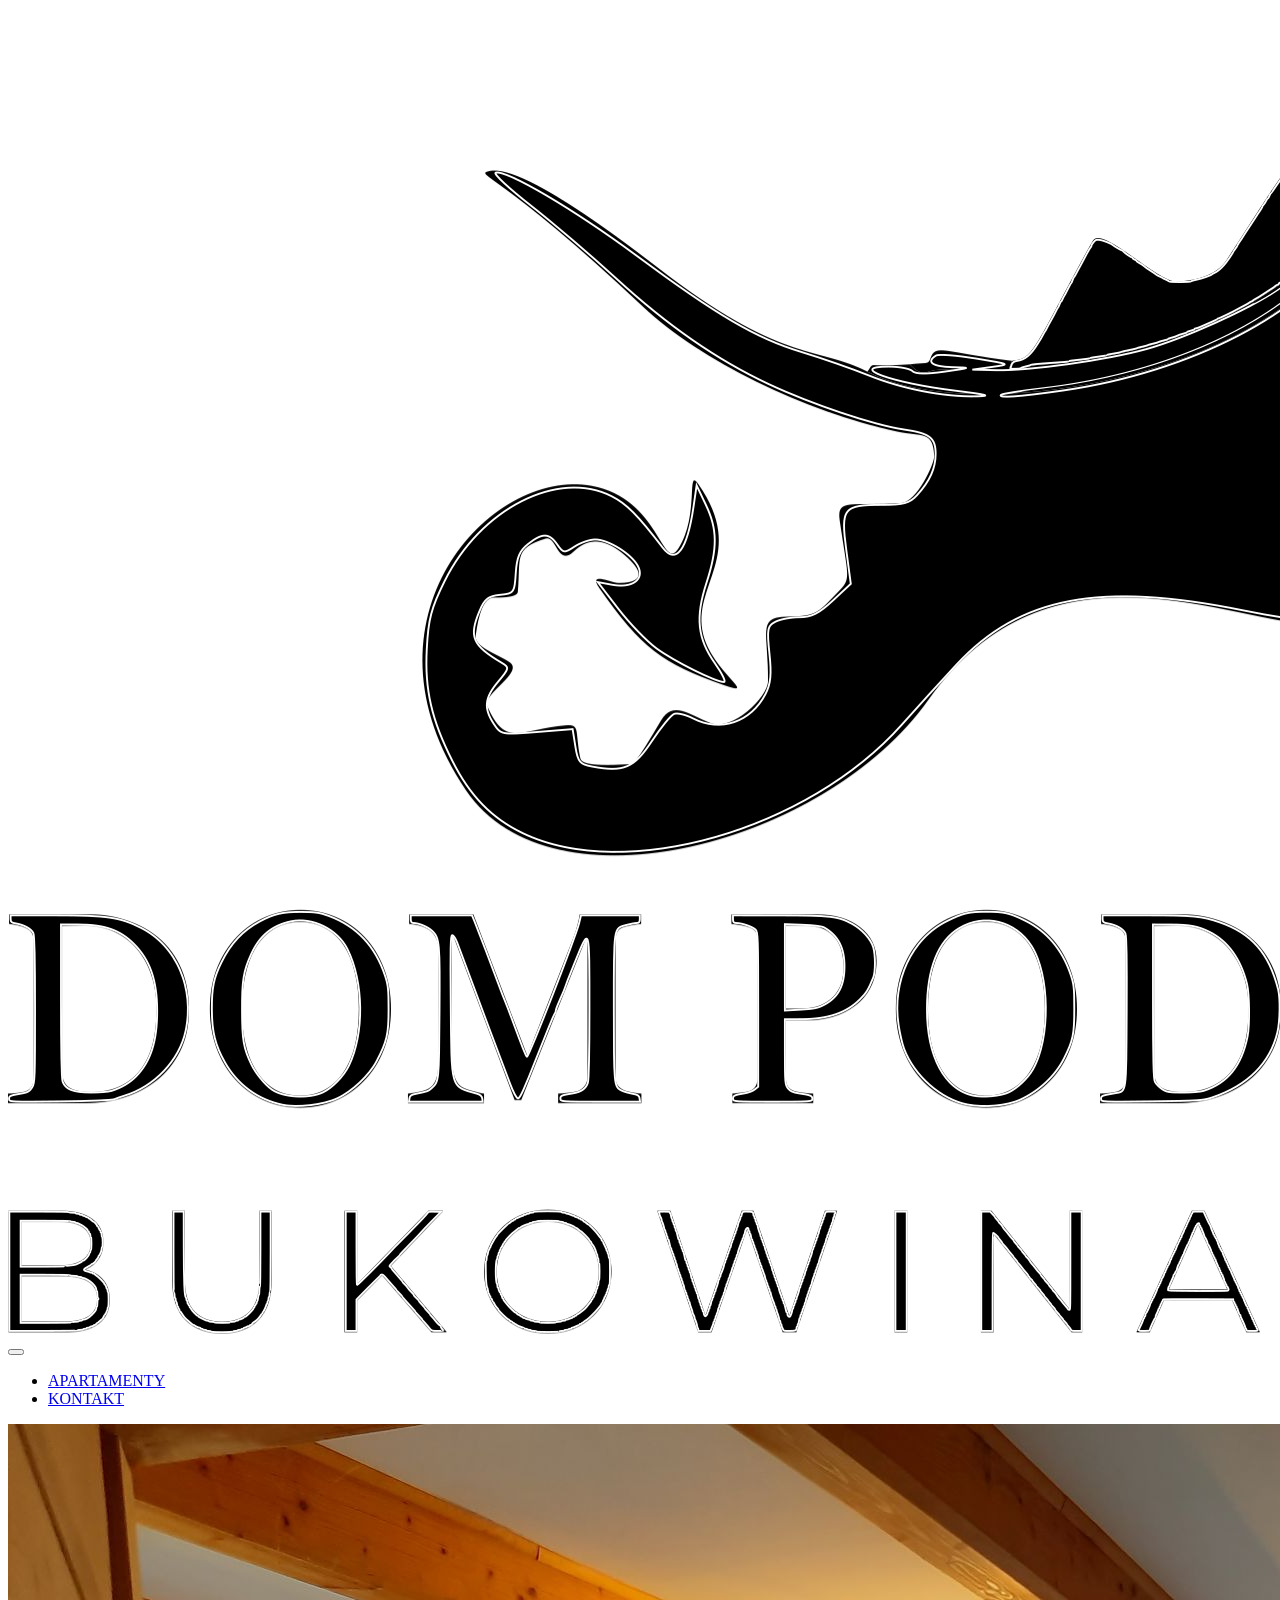
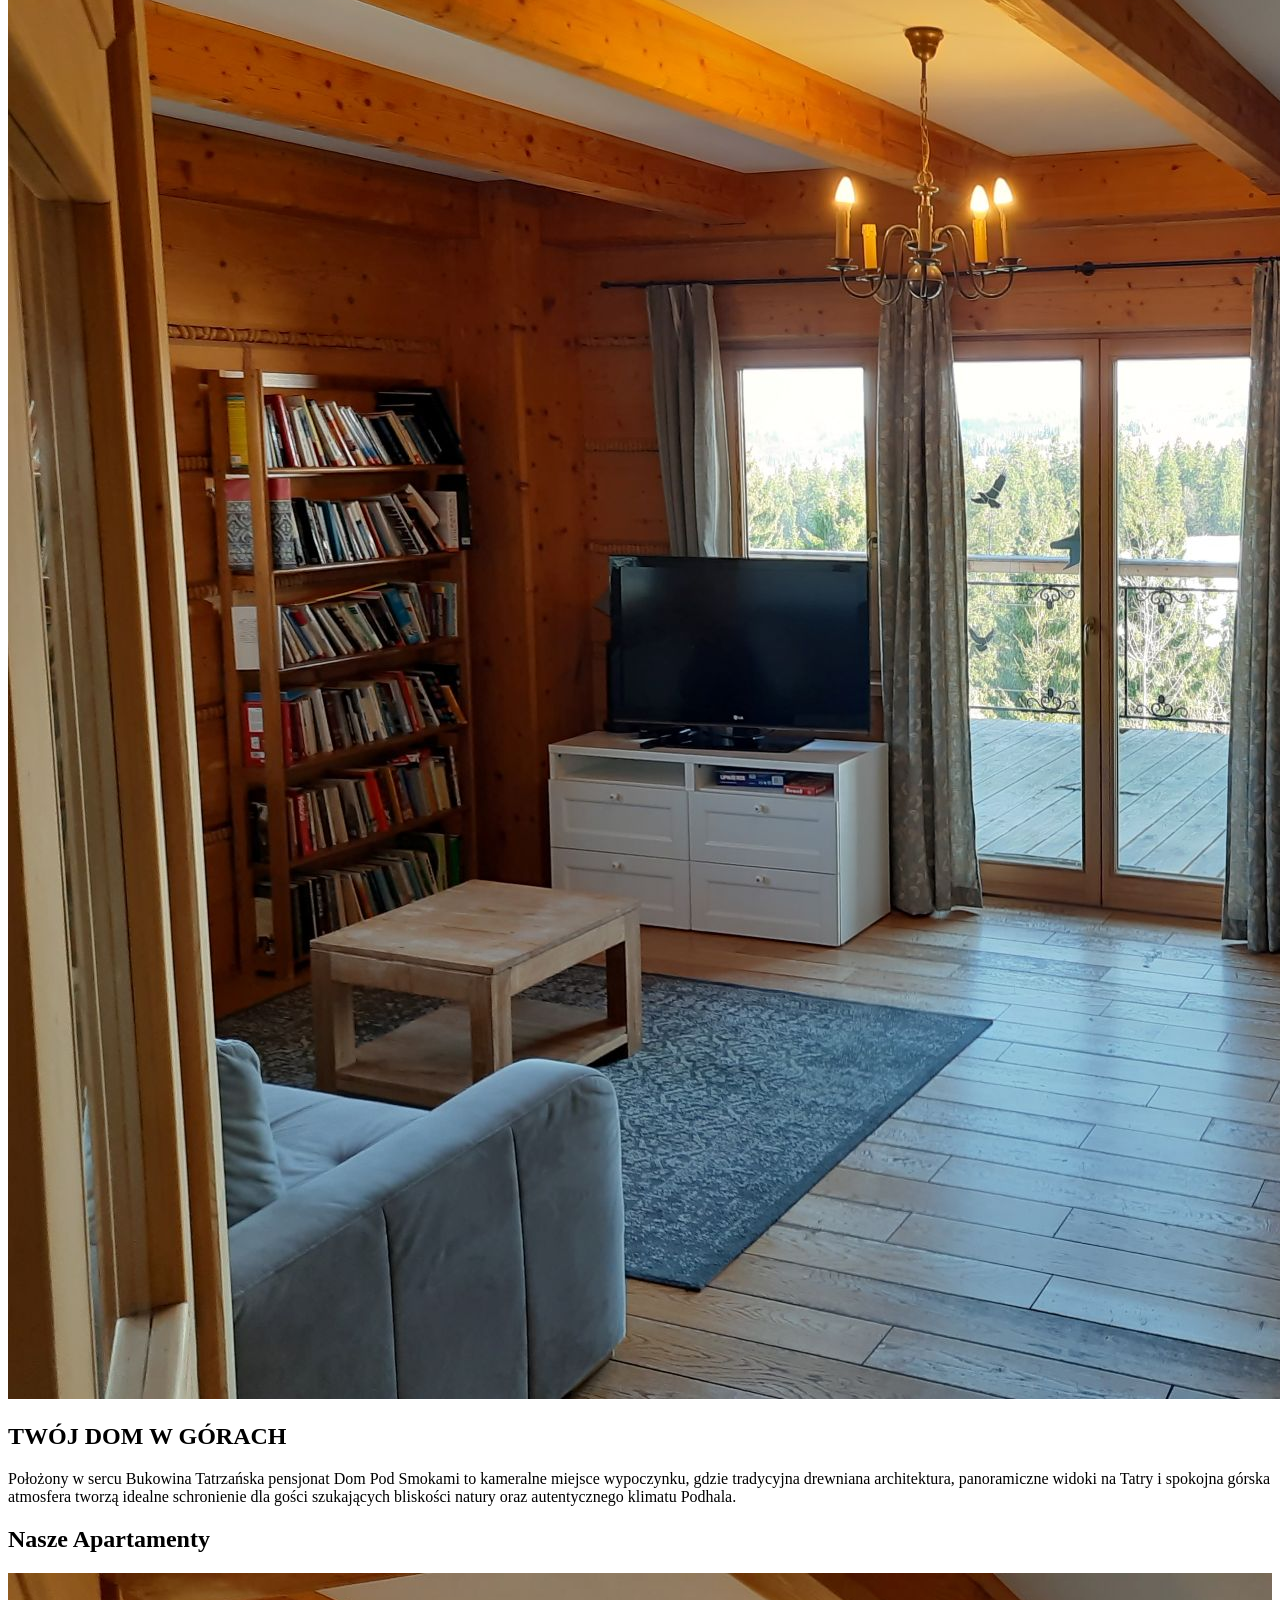
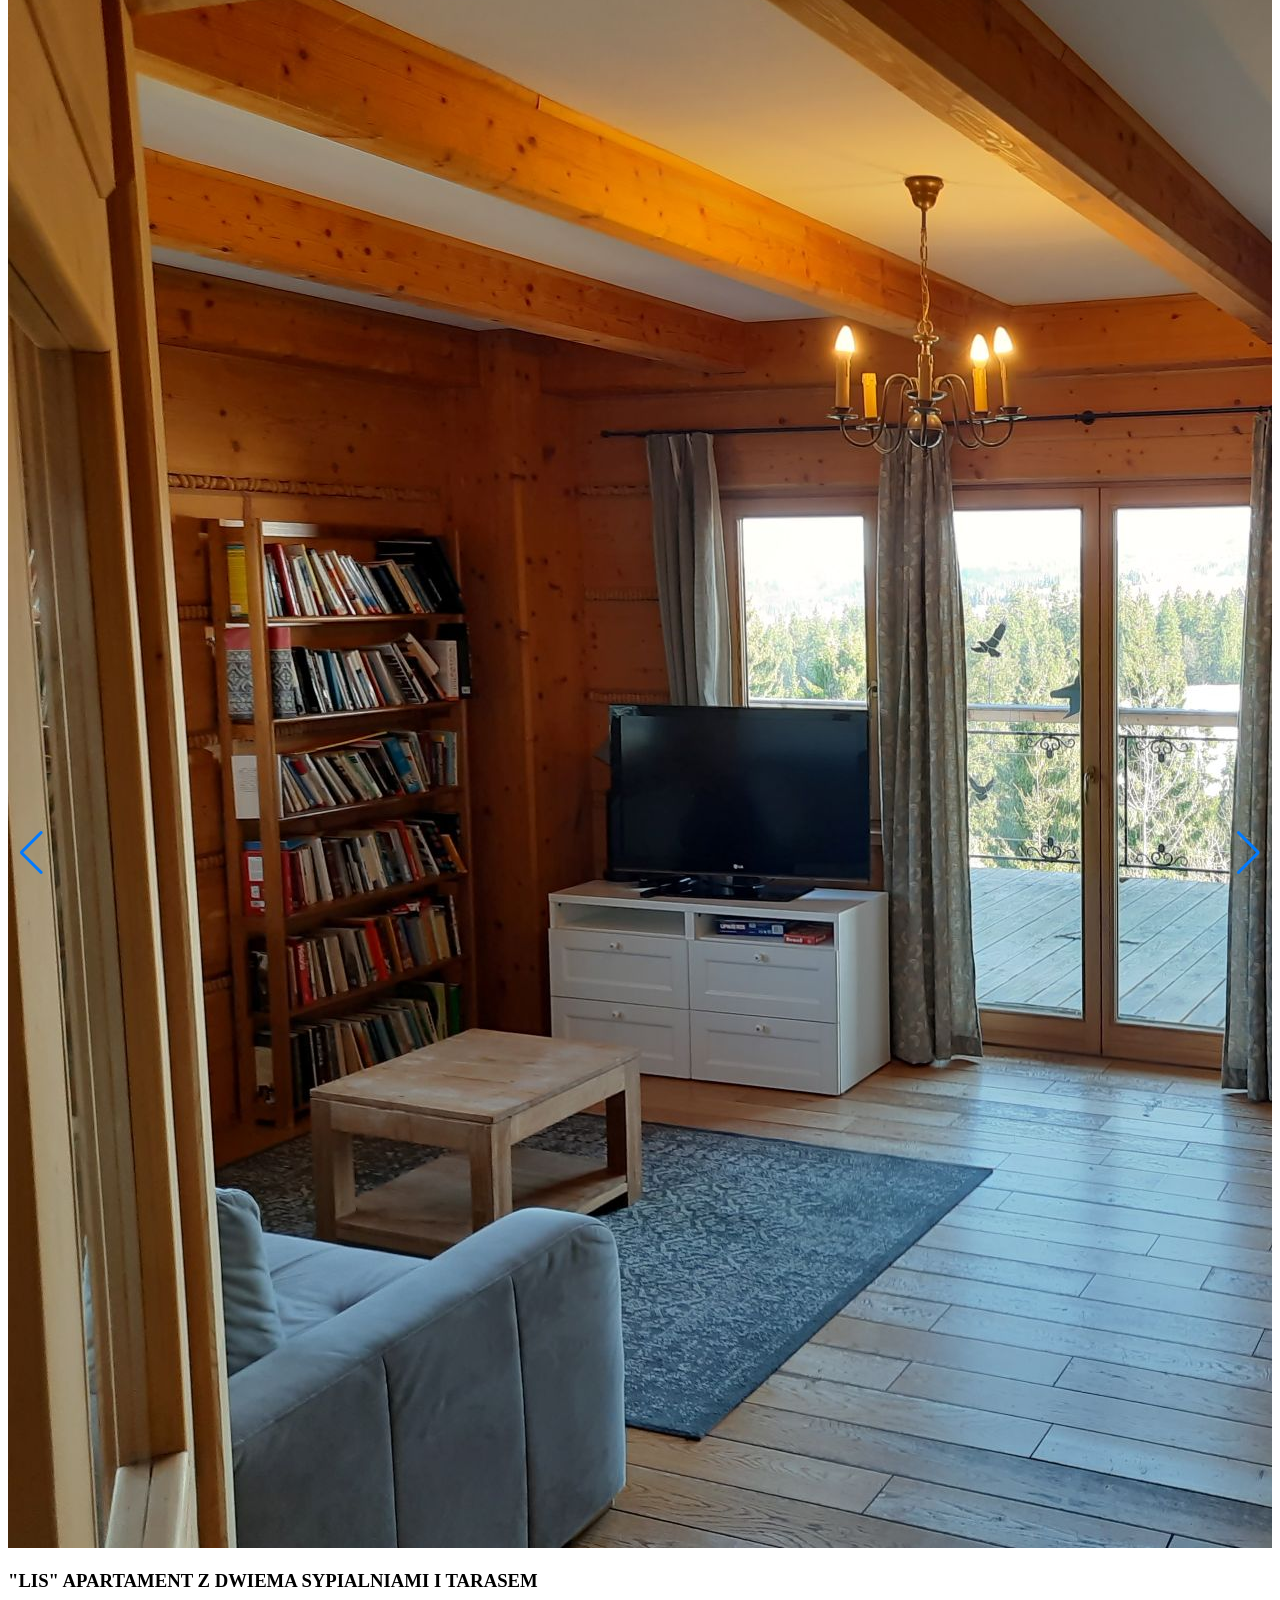
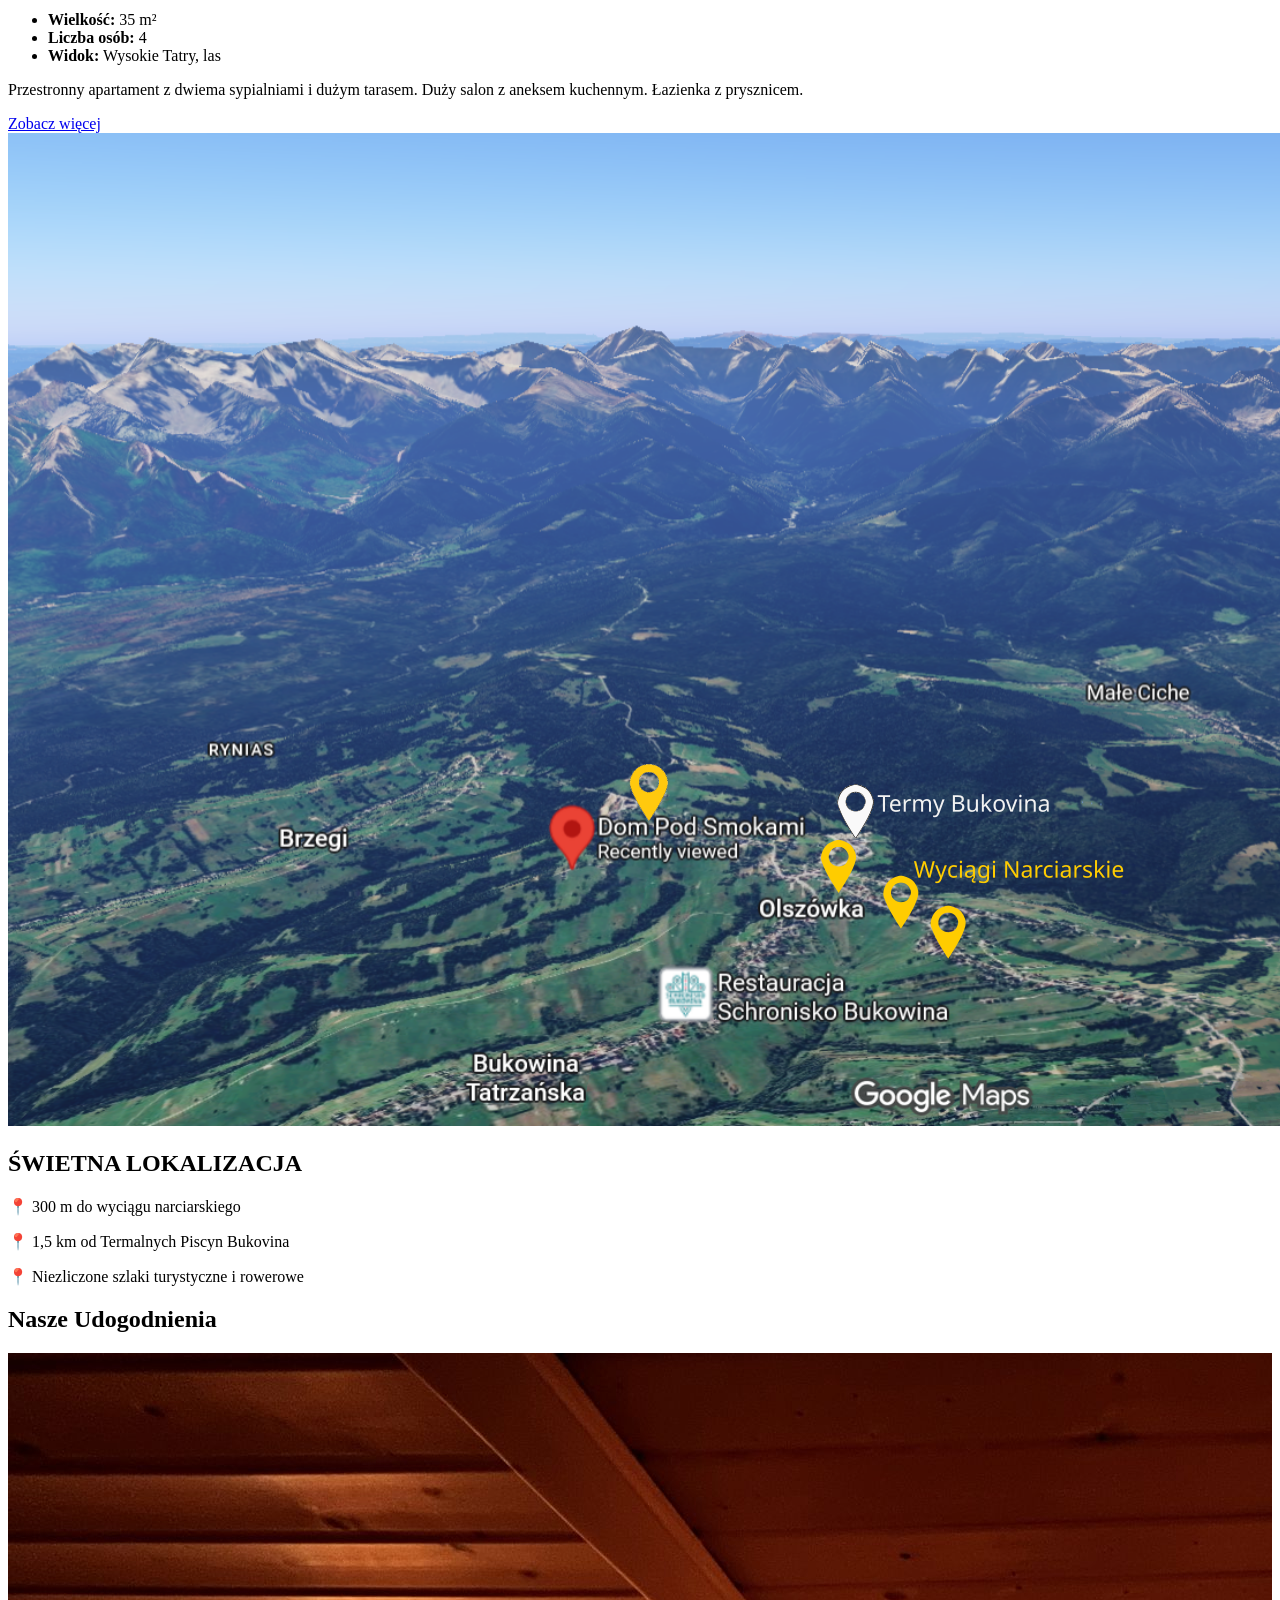
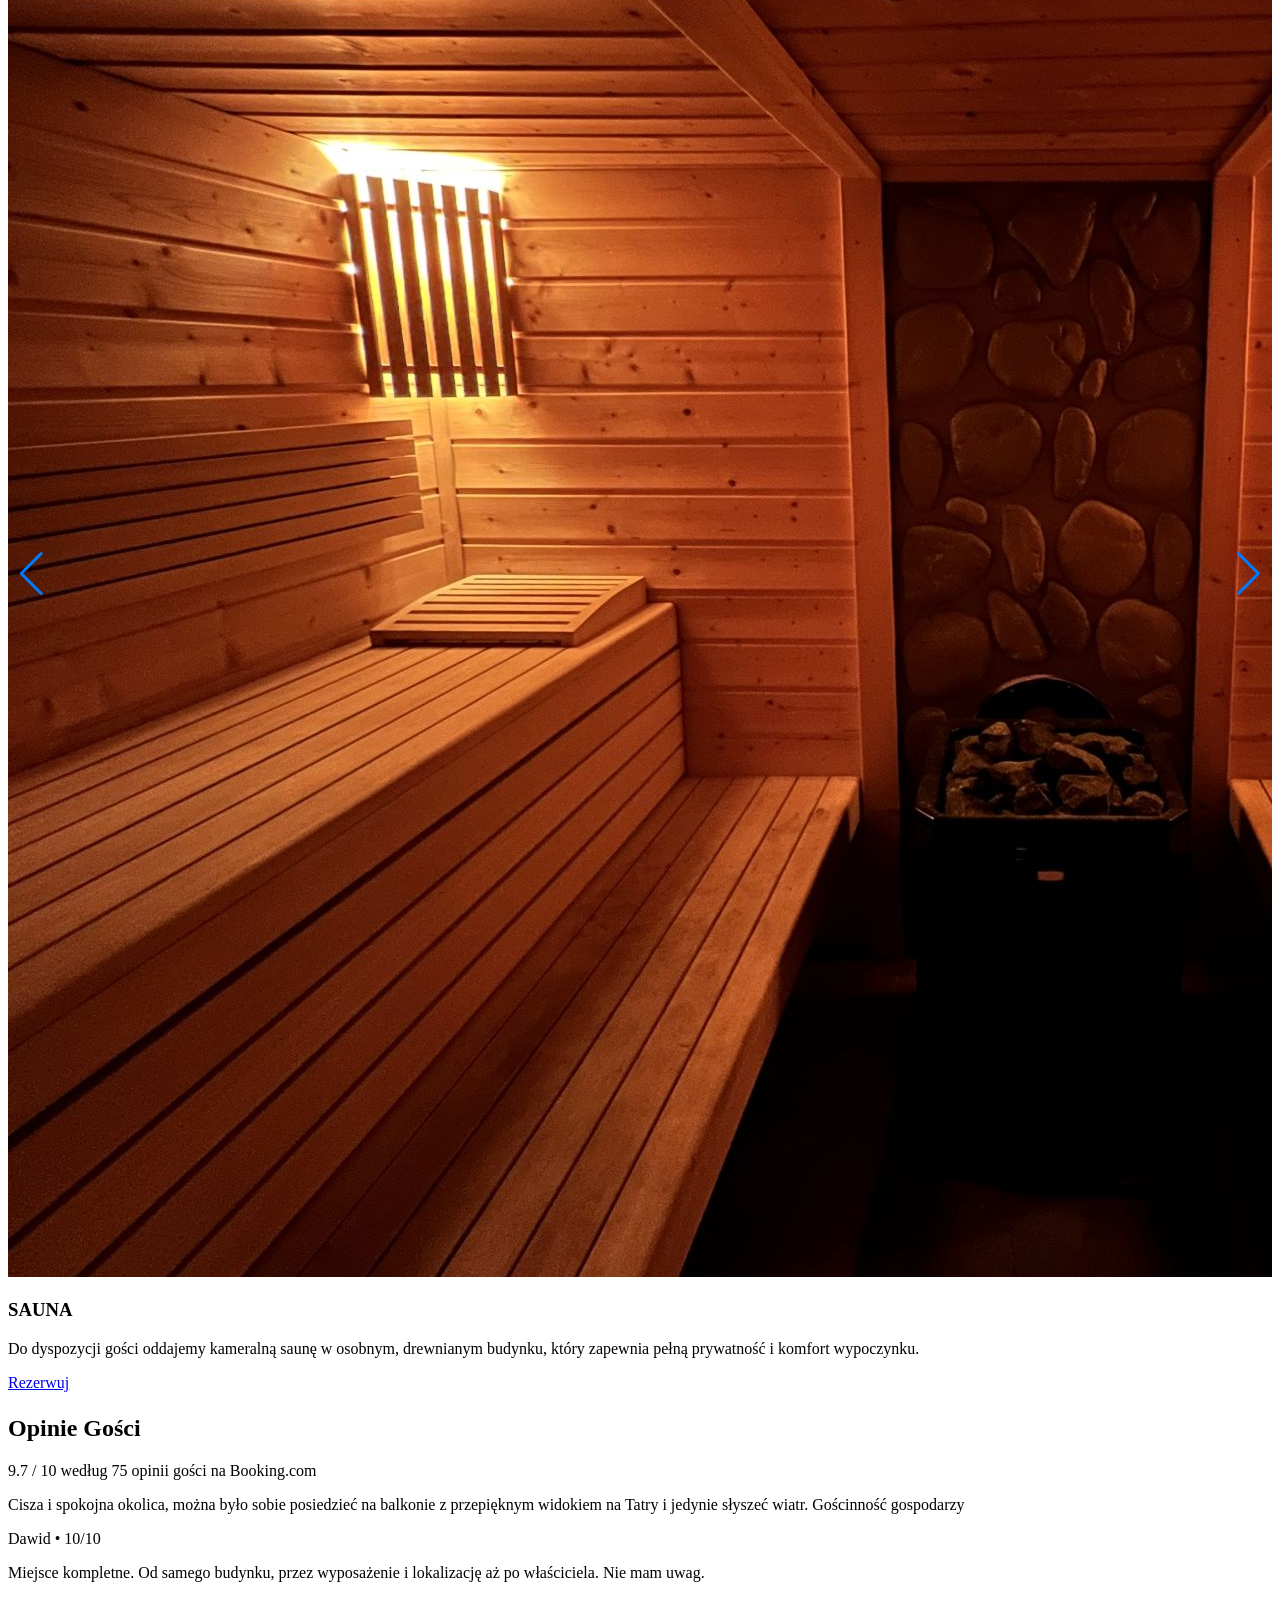
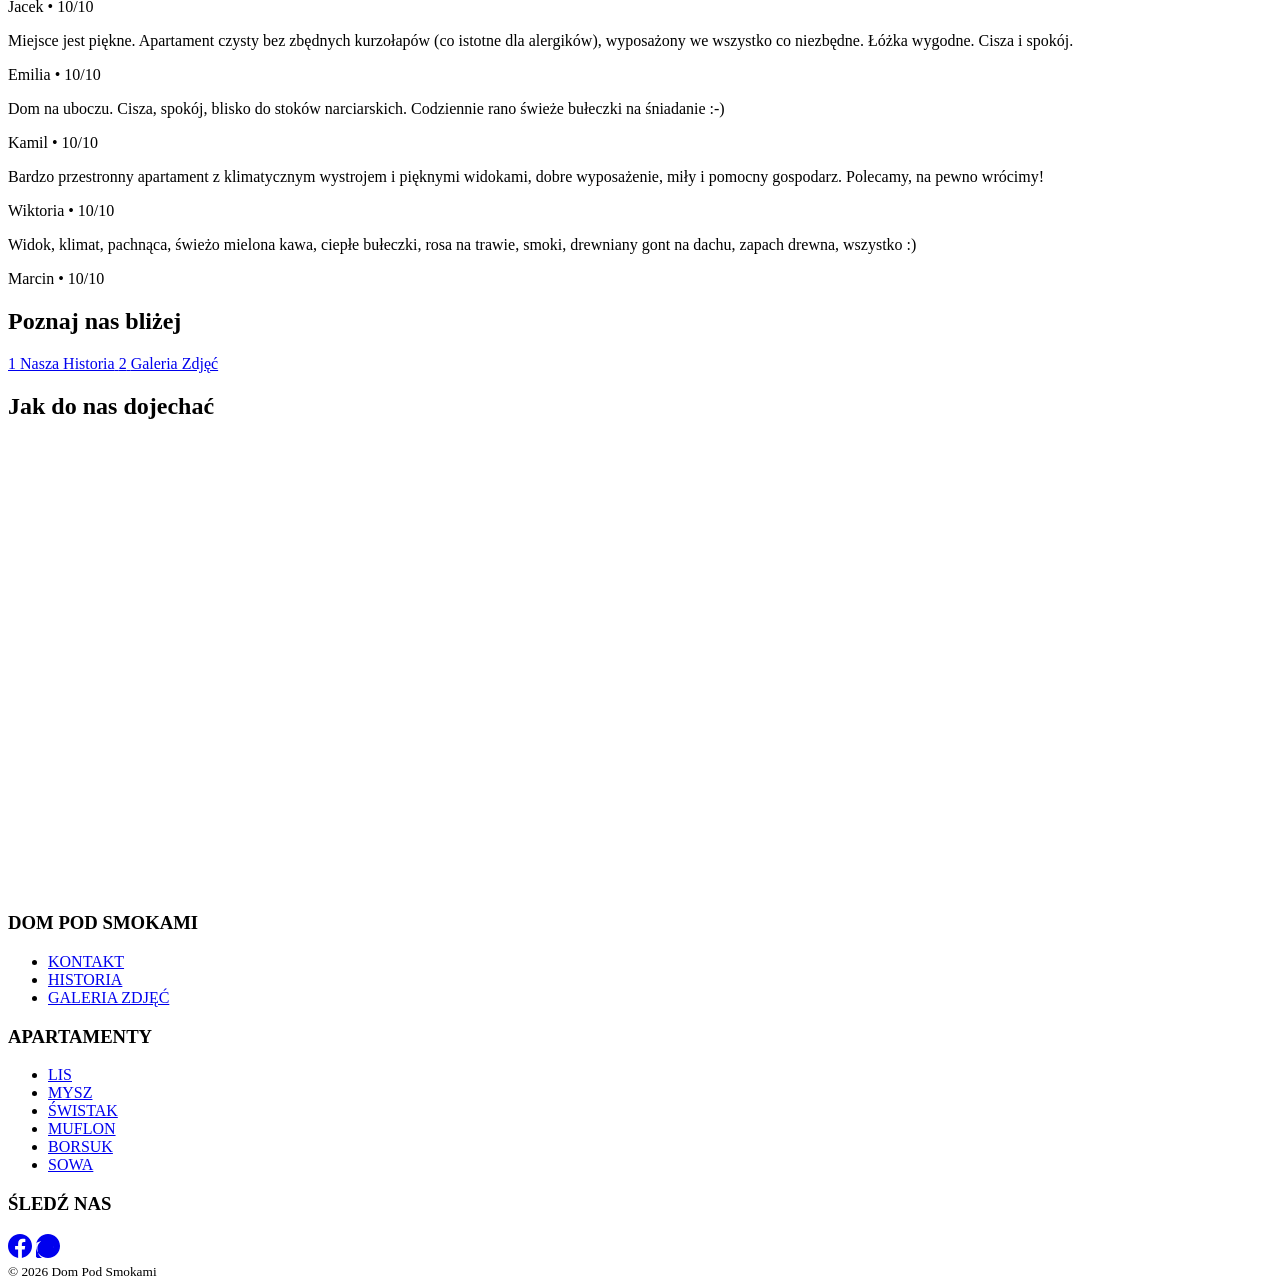
==== index.html @ 667d4cd6 "Add homepage with hero, apartment slider, amenities, reviews, and footer" ====
<!doctype html>
<html lang="pl">
<head>
  <meta charset="utf-8" />
  <meta name="viewport" content="width=device-width,initial-scale=1" />
  <title>Dom Pod Smokami — Pensjonat w Bukowinie Tatrzańskiej</title>
  <meta name="description" content="Dom Pod Smokami — pensjonat w Bukowinie Tatrzańskiej. Apartamenty z widokami na Tatry, sauna, świeże bułeczki. Rezerwacje online." />
  <meta property="og:locale" content="pl_PL">
  <meta property="og:type" content="website">
  <meta property="og:title" content="Dom Pod Smokami — Pensjonat Bukowina Tatrzańska">
  <meta property="og:description" content="Apartamenty z widokami na Tatry, sauna, codzienne świeże bułeczki, miejsce przyjazne zwierzętom.">
  <meta property="og:image" content="assets/img/logo-dom-pod-smokami-social.jpg">
  <meta property="og:url" content="https://podsmokami.pl">
  <meta name="twitter:card" content="summary_large_image">
  <meta name="twitter:title" content="Dom Pod Smokami">
  <meta name="twitter:description" content="Pensjonat w Bukowinie Tatrzańskiej — apartamenty z widokami na Tatry">
  <meta name="twitter:image" content="assets/img/logo-dom-pod-smokami-social.jpg">
  
  <link rel="preconnect" href="https://fonts.googleapis.com">
  <link rel="preconnect" href="https://fonts.gstatic.com" crossorigin>
  <link href="https://fonts.googleapis.com/css2?family=Montserrat:wght@400;600;700&family=Inter:wght@400;500;600&display=swap" rel="stylesheet">
  
  <link rel="stylesheet" href="https://cdn.jsdelivr.net/npm/swiper@11/swiper-bundle.min.css" />
  <link rel="stylesheet" href="assets/css/style.css">
</head>
<body>
  <header class="site-header" id="siteHeader" role="banner">
    <div class="site-header-inner">
      <a class="brand" href="index.html" aria-label="Dom Pod Smokami — Strona główna">
        <img src="assets/img/logo-dom-pod-smokami.png" alt="Dom Pod Smokami" class="logo" loading="eager">
      </a>
      <button class="nav-toggle" id="navToggle" aria-label="Pokaż menu" aria-expanded="false" aria-controls="siteNav">
        <span class="hamburger"></span>
      </button>
      <nav class="site-nav" id="siteNav" role="navigation" aria-label="Główne menu">
        <ul>
          <li><a href="apartamenty.html">APARTAMENTY</a></li>
          <li><a href="kontakt.html">KONTAKT</a></li>
        </ul>
      </nav>
    </div>
  </header>

  <main class="site-main" role="main">
    <section class="hero" aria-label="Strona główna — zaproszenie">
      <img src="assets/img/ap-lis.jpg" alt="Pensjonat Dom Pod Smokami" class="hero-bg" loading="eager">
      <div class="hero-overlay"></div>
      <div class="hero-content">
        <h1>TWÓJ DOM W GÓRACH</h1>
        <p class="hero-lead">Położony w sercu Bukowina Tatrzańska pensjonat Dom Pod Smokami to kameralne miejsce wypoczynku, gdzie tradycyjna drewniana architektura, panoramiczne widoki na Tatry i spokojna górska atmosfera tworzą idealne schronienie dla gości szukających bliskości natury oraz autentycznego klimatu Podhala.</p>
      </div>
    </section>

    <section class="apartments-section" aria-labelledby="apt-title">
      <h2 id="apt-title" class="section-title">Nasze Apartamenty</h2>
      <div class="swiper swiper-apartments" role="region" aria-label="Galeria apartamentów">
        <div class="swiper-wrapper">
          <div class="swiper-slide apartment-slide">
            <img src="assets/img/ap-lis.jpg" alt="Apartament Lis" loading="lazy" class="slide-bg">
            <div class="slide-overlay"></div>
            <div class="slide-content">
              <h3>"LIS" APARTAMENT Z DWIEMA SYPIALNIAMI I TARASEM</h3>
              <ul class="apt-details">
                <li><strong>Wielkość:</strong> 35 m²</li>
                <li><strong>Liczba osób:</strong> 4</li>
                <li><strong>Widok:</strong> Wysokie Tatry, las</li>
              </ul>
              <p>Przestronny apartament z dwiema sypialniami i dużym tarasem. Duży salon z aneksem kuchennym. Łazienka z prysznicem.</p>
              <a href="apartamenty.html#lis" class="btn-slide">Zobacz więcej</a>
            </div>
          </div>
          <div class="swiper-slide apartment-slide">
            <img src="assets/img/ap-mysz.jpg" alt="Apartament Mysz" loading="lazy" class="slide-bg">
            <div class="slide-overlay"></div>
            <div class="slide-content">
              <h3>"MYSZ" APARTAMENT Z DWIEMA SYPIALNIAMI I TARASEM</h3>
              <ul class="apt-details">
                <li><strong>Wielkość:</strong> 35 m²</li>
                <li><strong>Liczba osób:</strong> 4</li>
                <li><strong>Widok:</strong> Wysokie Tatry, las</li>
              </ul>
              <p>Przestronny apartament z dwiema sypialniami i dużym tarasem. Duży salon z aneksem kuchennym. Łazienka z prysznicem.</p>
              <a href="apartamenty.html#mysz" class="btn-slide">Zobacz więcej</a>
            </div>
          </div>
          <div class="swiper-slide apartment-slide">
            <img src="assets/img/ap-muflon.JPG" alt="Apartament Muflon" loading="lazy" class="slide-bg">
            <div class="slide-overlay"></div>
            <div class="slide-content">
              <h3>"MUFLON" APARTAMENT Z DWIEMA SYPIALNIAMI I BALKONEM</h3>
              <ul class="apt-details">
                <li><strong>Wielkość:</strong> 35 m²</li>
                <li><strong>Liczba osób:</strong> 4-5</li>
                <li><strong>Widok:</strong> Wysokie Tatry, las</li>
              </ul>
              <p>Przestronny apartament z dwiema sypialniami i balkonem. Duży salon z aneksem kuchennym. Łazienka z prysznicem.</p>
              <a href="apartamenty.html#muflon" class="btn-slide">Zobacz więcej</a>
            </div>
          </div>
          <div class="swiper-slide apartment-slide">
            <img src="assets/img/ap-swistak.jpg" alt="Apartament Świstak" loading="lazy" class="slide-bg">
            <div class="slide-overlay"></div>
            <div class="slide-content">
              <h3>"ŚWISTAK" APARTAMENT Z DWIEMA SYPIALNIAMI I BALKONEM</h3>
              <ul class="apt-details">
                <li><strong>Wielkość:</strong> 35 m²</li>
                <li><strong>Liczba osób:</strong> 4-5</li>
                <li><strong>Widok:</strong> Wysokie Tatry, las</li>
              </ul>
              <p>Przestronny apartament z dwiema sypialniami i balkonem. Duży salon z aneksem kuchennym. Łazienka z prysznicem.</p>
              <a href="apartamenty.html#swistak" class="btn-slide">Zobacz więcej</a>
            </div>
          </div>
          <div class="swiper-slide apartment-slide">
            <img src="assets/img/ap-sowa.jpg" alt="Apartament Sowa" loading="lazy" class="slide-bg">
            <div class="slide-overlay"></div>
            <div class="slide-content">
              <h3>"SOWA" APARTAMENT Z KOMINKIEM I DWIEMA SYPIALNIAMI</h3>
              <ul class="apt-details">
                <li><strong>Wielkość:</strong> 35 m²</li>
                <li><strong>Liczba osób:</strong> 4-5</li>
                <li><strong>Widok:</strong> Wysokie Tatry, las</li>
              </ul>
              <p>Przestronny apartament z dwiema sypialniami i kominkiem. Duża kuchnia z jadalnią i oddzielny salon. Łazienka z prysznicem.</p>
              <a href="apartamenty.html#sowa" class="btn-slide">Zobacz więcej</a>
            </div>
          </div>
          <div class="swiper-slide apartment-slide">
            <img src="assets/img/ap-borsuk.jpg" alt="Pokój Borsuk" loading="lazy" class="slide-bg">
            <div class="slide-overlay"></div>
            <div class="slide-content">
              <h3>"BORSUK" POKÓJ DWUOSOBOWY</h3>
              <ul class="apt-details">
                <li><strong>Wielkość:</strong> 24 m²</li>
                <li><strong>Liczba osób:</strong> 2</li>
                <li><strong>Widok:</strong> Ogród, brama wjazdowa</li>
              </ul>
              <p>Pokój dwuosobowy z dwoma łóżkami, lodówką i czajnikiem. Łazienka z prysznicem i suszarką do włosów.</p>
              <a href="apartamenty.html#borsuk" class="btn-slide">Zobacz więcej</a>
            </div>
          </div>
        </div>
        <div class="swiper-button-prev" aria-label="Poprzedni apartament"></div>
        <div class="swiper-button-next" aria-label="Następny apartament"></div>
        <div class="swiper-pagination"></div>
      </div>
    </section>

    <section class="location-section" aria-labelledby="location-title">
      <img src="assets/img/location-bg.png" alt="" class="location-bg" loading="lazy" aria-hidden="true">
      <div class="location-overlay"></div>
      <div class="location-content">
        <h2 id="location-title" class="location-title" data-parallax>ŚWIETNA LOKALIZACJA</h2>
        <div class="location-info">
          <p>📍 300 m do wyciągu narciarskiego</p>
          <p>📍 1,5 km od Termalnych Piscyn Bukovina</p>
          <p>📍 Niezliczone szlaki turystyczne i rowerowe</p>
        </div>
      </div>
    </section>

    <section class="amenities-section" aria-labelledby="amenities-title">
      <h2 id="amenities-title" class="section-title">Nasze Udogodnienia</h2>
      <div class="swiper swiper-amenities" role="region" aria-label="Galeria udogodnień">
        <div class="swiper-wrapper">
          <div class="swiper-slide amenity-slide">
            <img src="assets/img/amenity-sauna.JPG" alt="Sauna" loading="lazy" class="amenity-img">
            <div class="amenity-content">
              <h3>SAUNA</h3>
              <p>Do dyspozycji gości oddajemy kameralną saunę w osobnym, drewnianym budynku, który zapewnia pełną prywatność i komfort wypoczynku.</p>
              <a href="kontakt.html" class="btn-slide">Rezerwuj</a>
            </div>
          </div>
          <div class="swiper-slide amenity-slide">
            <img src="assets/img/amenity-bread.JPG" alt="Świeże bułeczki" loading="lazy" class="amenity-img">
            <div class="amenity-content">
              <h3>CODZIENNE ŚWIEŻE BUŁECZKI</h3>
              <p>Każdego poranka goście mogą cieszyć się świeżymi, chrupiącymi bułeczkami dostarczanymi prosto pod drzwi apartamentu.</p>
              <a href="kontakt.html" class="btn-slide">Zarezerwuj</a>
            </div>
          </div>
          <div class="swiper-slide amenity-slide">
            <img src="assets/img/amenity-pets.jpg" alt="Przyjazne zwierzętom" loading="lazy" class="amenity-img">
            <div class="amenity-content">
              <h3>MIEJSCE PRZYJAZNE ZWIERZĘTOM</h3>
              <p>W naszym Pensjonacie wasi czworonożni członkowie rodziny są mile widziani. Bez dodatkowych opłat.</p>
              <a href="kontakt.html" class="btn-slide">Zapytaj nas</a>
            </div>
          </div>
        </div>
        <div class="swiper-button-prev" aria-label="Poprzednie udogodnienie"></div>
        <div class="swiper-button-next" aria-label="Następne udogodnienie"></div>
        <div class="swiper-pagination"></div>
      </div>
    </section>

    <section class="reviews-section" aria-labelledby="reviews-title">
      <div class="reviews-bg" aria-hidden="true"></div>
      <div class="container">
        <h2 id="reviews-title" class="section-title">Opinie Gości</h2>
        <p class="reviews-header">9.7 / 10 według 75 opinii gości na Booking.com</p>
        <div class="reviews-grid">
          <article class="review-card">
            <p class="review-text">Cisza i spokojna okolica, można było sobie posiedzieć na balkonie z przepięknym widokiem na Tatry i jedynie słyszeć wiatr. Gościnność gospodarzy</p>
            <p class="review-author">Dawid • <span class="review-rating">10/10</span></p>
          </article>
          <article class="review-card">
            <p class="review-text">Miejsce kompletne. Od samego budynku, przez wyposażenie i lokalizację aż po właściciela. Nie mam uwag.</p>
            <p class="review-author">Jacek • <span class="review-rating">10/10</span></p>
          </article>
          <article class="review-card">
            <p class="review-text">Miejsce jest piękne. Apartament czysty bez zbędnych kurzołapów (co istotne dla alergików), wyposażony we wszystko co niezbędne. Łóżka wygodne. Cisza i spokój.</p>
            <p class="review-author">Emilia • <span class="review-rating">10/10</span></p>
          </article>
          <article class="review-card">
            <p class="review-text">Dom na uboczu. Cisza, spokój, blisko do stoków narciarskich. Codziennie rano świeże bułeczki na śniadanie :-)

</p>
            <p class="review-author">Kamil • <span class="review-rating">10/10</span></p>
          </article>
          <article class="review-card">
            <p class="review-text">Bardzo przestronny apartament z klimatycznym wystrojem i pięknymi widokami, dobre wyposażenie, miły i pomocny gospodarz. Polecamy, na pewno wrócimy!</p>
            <p class="review-author">Wiktoria • <span class="review-rating">10/10</span></p>
          </article>
          <article class="review-card">
            <p class="review-text">Widok, klimat, pachnąca, świeżo mielona kawa, ciepłe bułeczki, rosa na trawie, smoki, drewniany gont na dachu, zapach drewna, wszystko :)</p>
            <p class="review-author">Marcin • <span class="review-rating">10/10</span></p>
          </article>
        </div>
      </div>
    </section>

    <section class="info-links-section" aria-labelledby="info-title">
      <div class="container">
        <h2 id="info-title" class="section-title">Poznaj nas bliżej</h2>
        <div class="info-links">
          <a href="historia.html" class="info-link">
            <span class="info-link-num">1</span>
            <span class="info-link-text">Nasza Historia</span>
          </a>
          <a href="galeria.html" class="info-link">
            <span class="info-link-num">2</span>
            <span class="info-link-text">Galeria Zdjęć</span>
          </a>
        </div>
      </div>
    </section>

    <section class="map-section" aria-labelledby="map-title">
      <div class="container">
        <h2 id="map-title" class="section-title">Jak do nas dojechać</h2>
        <div class="map-container">
          <iframe src="https://www.google.com/maps/embed?pb=!1m18!1m12!1m3!1d121285.00989511958!2d20.091792119337196!3d49.31371731456607!2m3!1f0!2f0!3f0!3m2!1i1024!2i768!4f13.1!3m3!1m2!1s0x4715f6a3fe0f71a9%3A0xfe8ba9cd3e030a34!2sDom%20Pod%20Smokami!5e1!3m2!1sen!2spl!4v1773595979558!5m2!1sen!2spl" width="100%" height="450" style="border:0;" allowfullscreen="" loading="lazy" referrerpolicy="no-referrer-when-downgrade" title="Lokalizacja Dom Pod Smokami na mapie Google"></iframe>
        </div>
      </div>
    </section>
  </main>

  <footer class="site-footer" role="contentinfo">
    <div class="footer-container">
      <div class="footer-section">
        <h3>DOM POD SMOKAMI</h3>
        <ul>
          <li><a href="kontakt.html">KONTAKT</a></li>
          <li><a href="historia.html">HISTORIA</a></li>
          <li><a href="galeria.html">GALERIA ZDJĘĆ</a></li>
        </ul>
      </div>
      <div class="footer-section">
        <h3>APARTAMENTY</h3>
        <ul>
          <li><a href="apartamenty.html#lis">LIS</a></li>
          <li><a href="apartamenty.html#mysz">MYSZ</a></li>
          <li><a href="apartamenty.html#swistak">ŚWISTAK</a></li>
          <li><a href="apartamenty.html#muflon">MUFLON</a></li>
          <li><a href="apartamenty.html#borsuk">BORSUK</a></li>
          <li><a href="apartamenty.html#sowa">SOWA</a></li>
        </ul>
      </div>
      <div class="footer-section footer-social">
        <h3>ŚLEDŹ NAS</h3>
        <div class="social-links">
          <a href="https://www.facebook.com/dompodsmokami" target="_blank" rel="noopener noreferrer" aria-label="Facebook"><svg width="24" height="24" viewBox="0 0 24 24" fill="currentColor"><path d="M24 12.073c0-6.627-5.373-12-12-12s-12 5.373-12 12c0 5.99 4.388 10.954 10.125 11.854v-8.385H7.078v-3.47h3.047V9.43c0-3.007 1.792-4.669 4.533-4.669 1.312 0 2.686.235 2.686.235v2.953H15.83c-1.491 0-1.956.925-1.956 1.874v2.25h3.328l-.532 3.47h-2.796v8.385C19.612 23.027 24 18.062 24 12.073z"/></svg></a>
          <a href="https://www.instagram.com/dompodsmokami" target="_blank" rel="noopener noreferrer" aria-label="Instagram"><svg width="24" height="24" viewBox="0 0 24 24" fill="currentColor"><path d="M12 0C5.373 0 0 5.373 0 12s5.373 12 12 12 12-5.373 12-12S18.627 0 12 0zm5.521 12.688c0 .79-.029 1.583-.087 2.37-.4 5.827-4.832 10.33-10.532 10.33-1.486 0-2.891-.275-4.186-.772-.929-.36-1.788-.882-2.555-1.552-.767-.67-1.427-1.464-1.953-2.355-.526-.891-.897-1.868-1.086-2.897-.189-1.03-.188-2.135.004-3.224.192-1.089.574-2.121 1.118-3.046.544-.925 1.245-1.736 2.072-2.395.827-.659 1.766-1.158 2.769-1.466 1.003-.308 2.081-.43 3.166-.362 1.085.068 2.146.328 3.129.766 1.414.63 2.57 1.591 3.35 2.778.78 1.187 1.149 2.573 1.149 4.031zm-2.464-4.167c-.518-.615-1.17-1.122-1.918-1.485-1.495-.707-3.326-.942-5.094-.664-1.768.278-3.348 1.092-4.524 2.295-1.176 1.203-1.886 2.762-2.065 4.426-.178 1.664-.04 3.42.404 5.046.444 1.627 1.208 3.11 2.246 4.3.516.613 1.168 1.12 1.918 1.484 1.495.708 3.326.942 5.094.663 1.768-.279 3.348-1.093 4.524-2.296 1.176-1.203 1.886-2.761 2.065-4.425.178-1.664.04-3.42-.404-5.046-.444-1.627-1.208-3.11-2.246-4.3z"/></svg></a>
        </div>
      </div>
    </div>
    <div class="footer-bottom">
      <small>© 2026 Dom Pod Smokami</small>
    </div>
  </footer>

  <script src="https://cdn.jsdelivr.net/npm/swiper@11/swiper-bundle.min.js" defer></script>
  <script src="assets/js/main.js" defer></script>
</body>
</html>
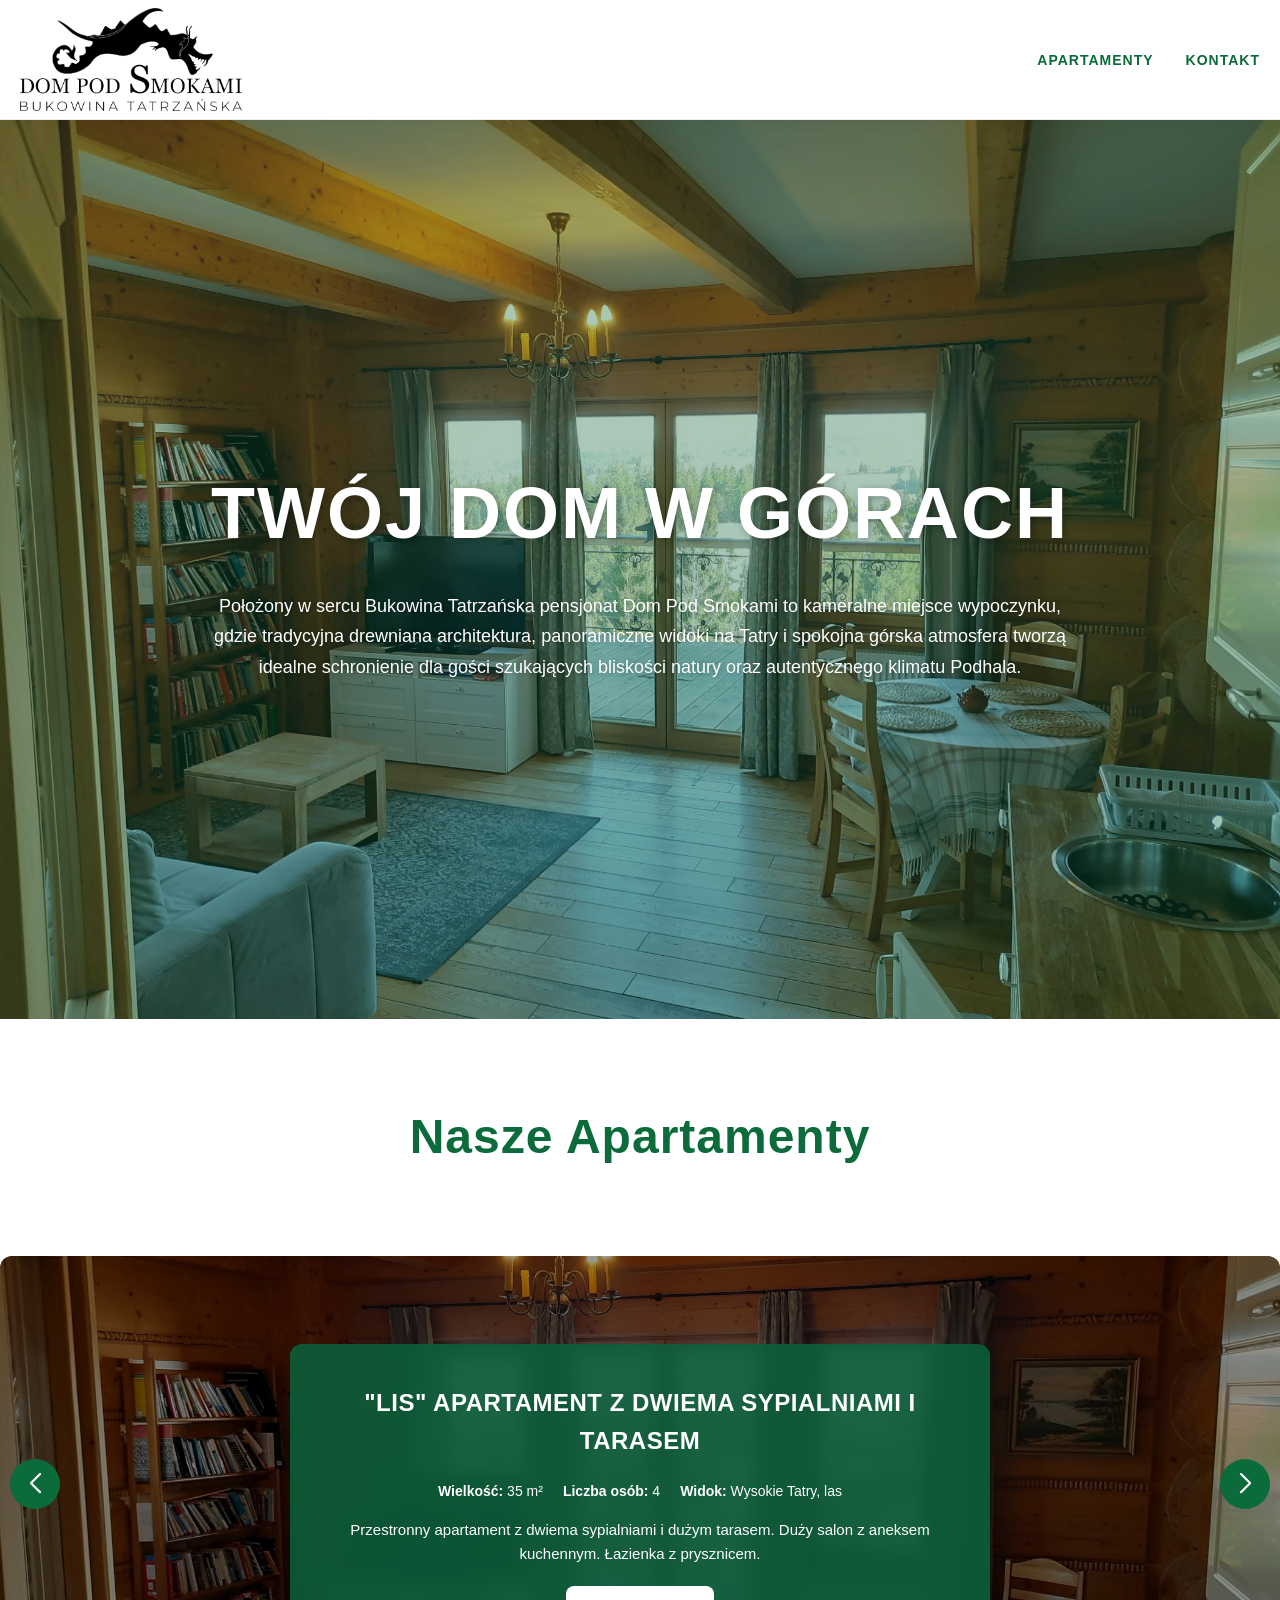
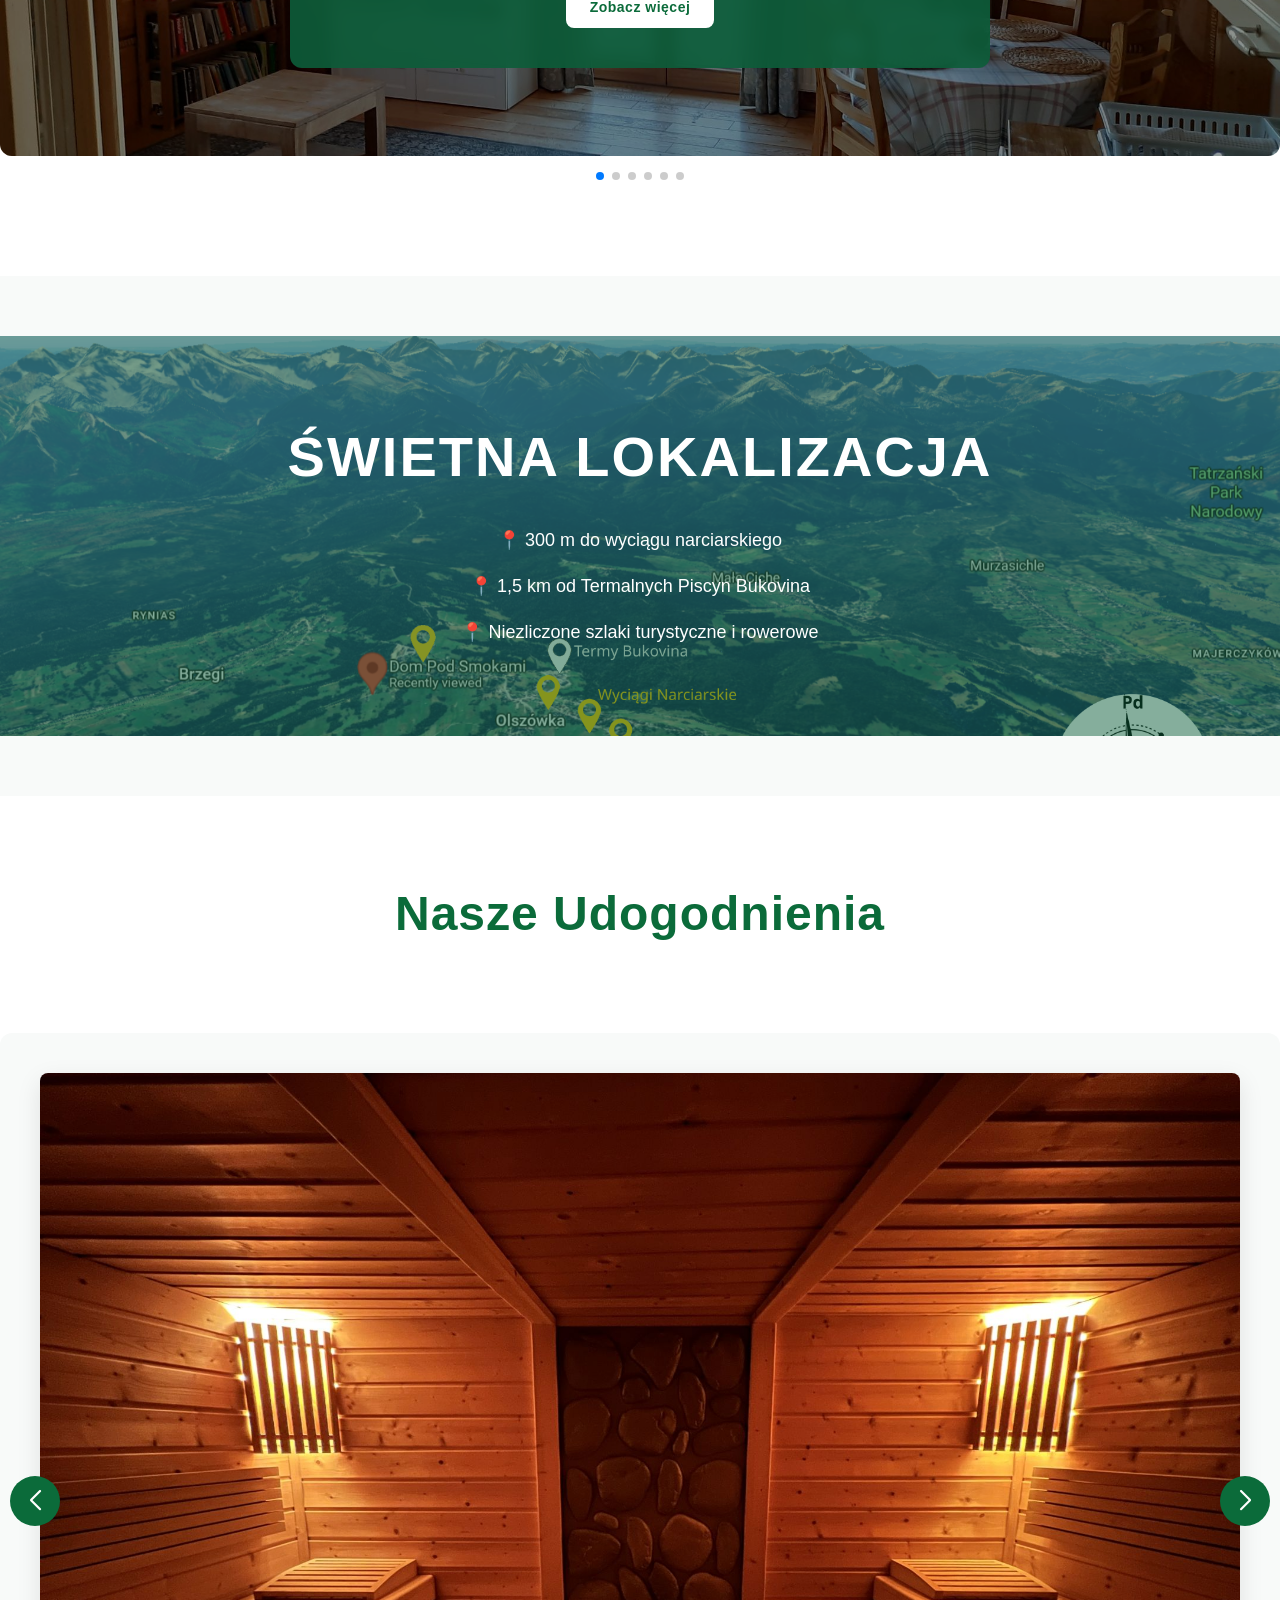
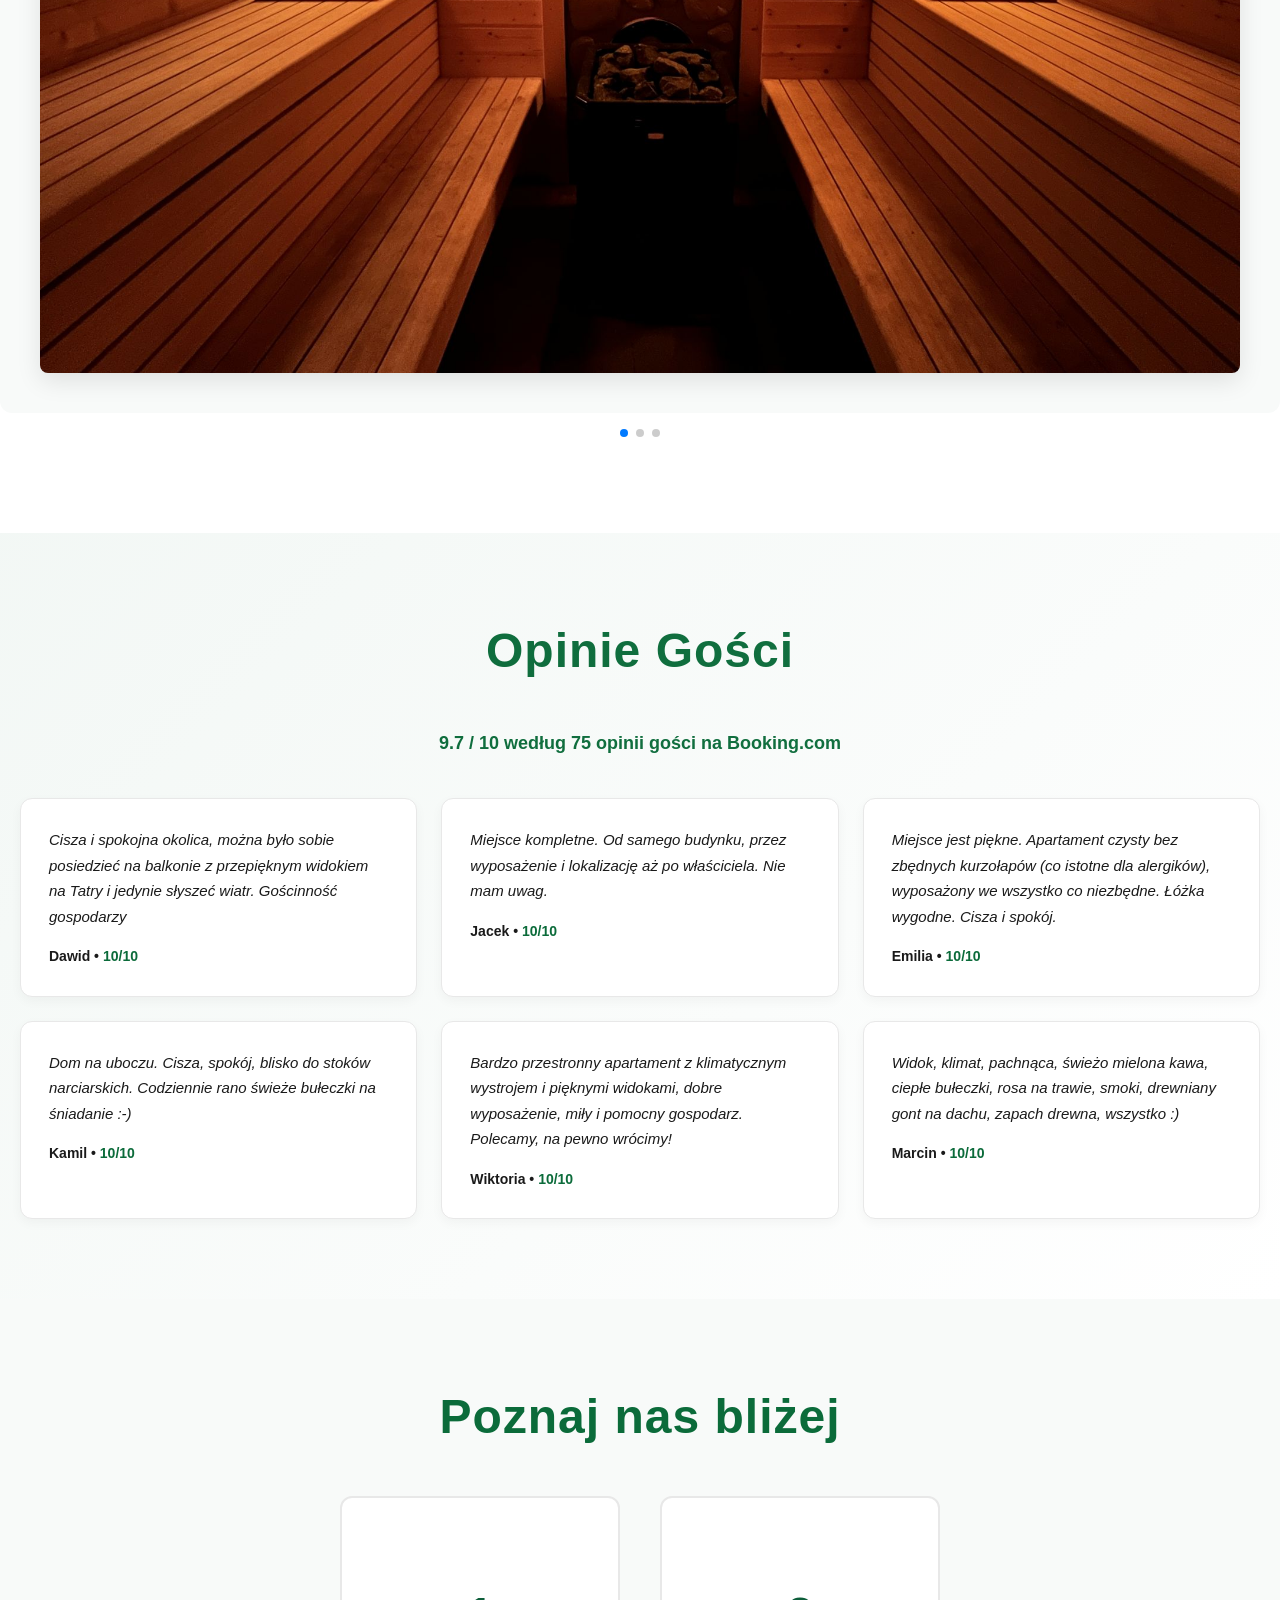
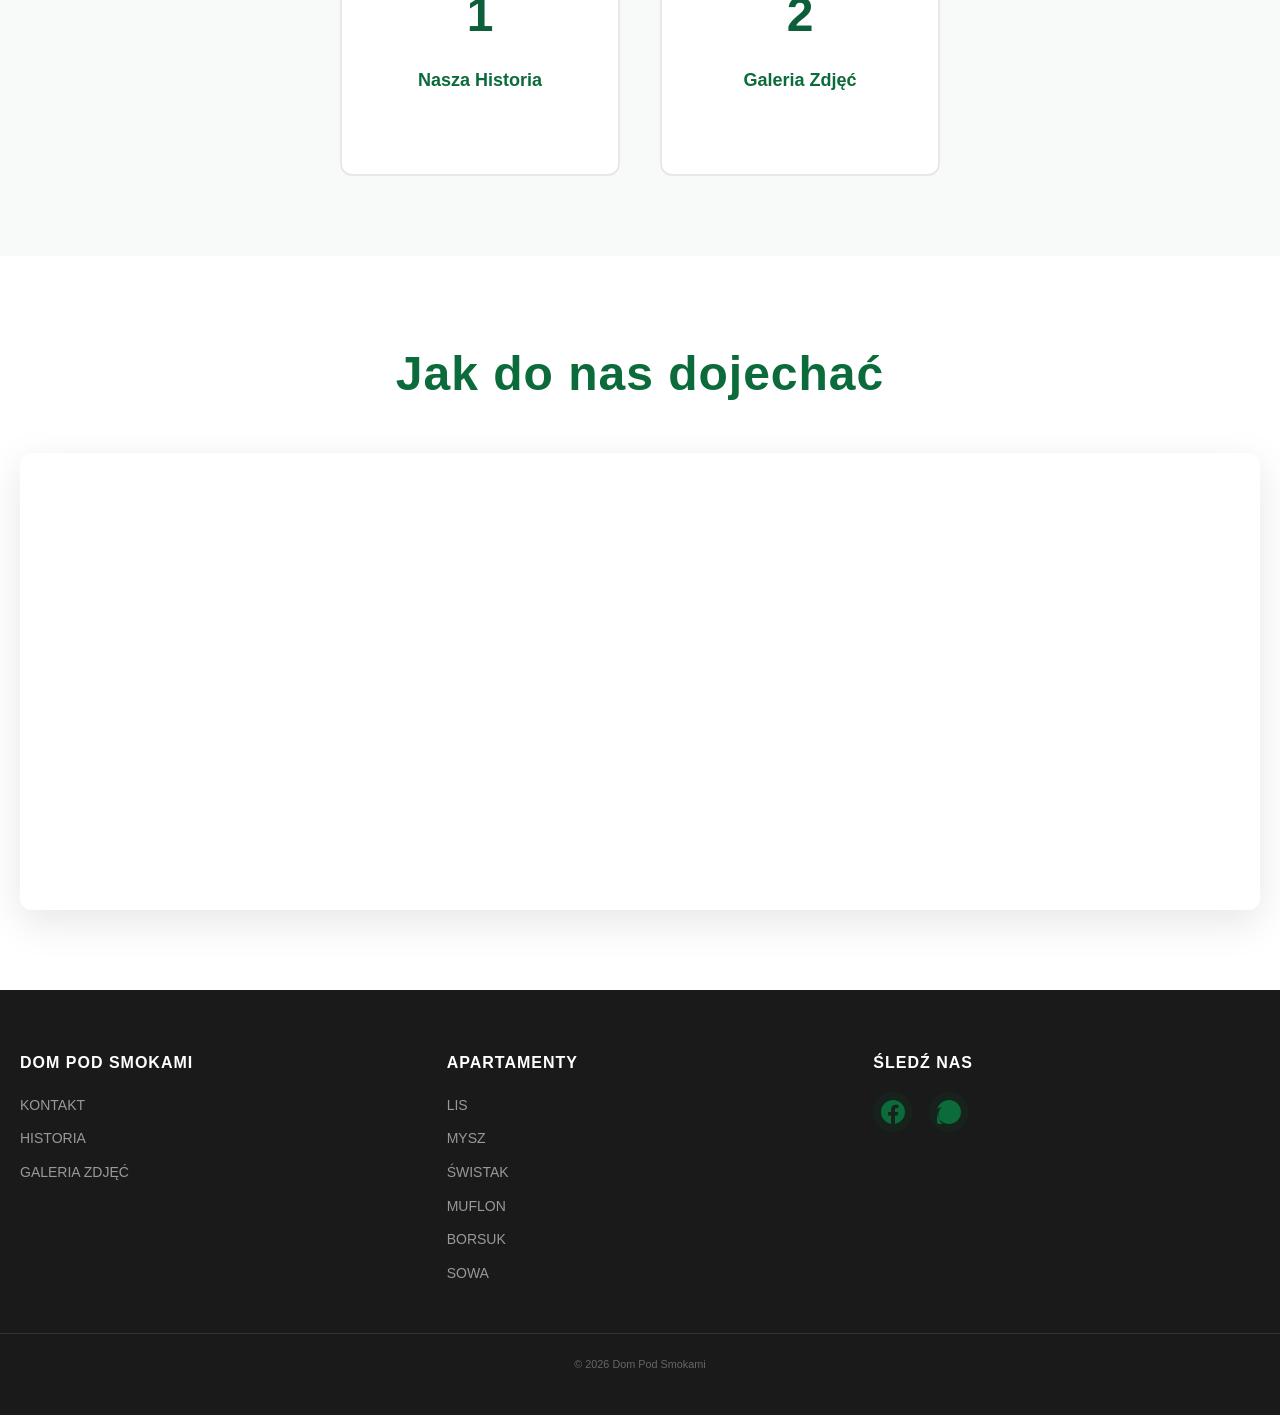
==== commit 97acd6e0: "Update index.html" ====
--- a/index.html
+++ b/index.html
@@ -213,9 +213,7 @@
             <p class="review-author">Emilia • <span class="review-rating">10/10</span></p>
           </article>
           <article class="review-card">
-            <p class="review-text">Dom na uboczu. Cisza, spokój, blisko do stoków narciarskich. Codziennie rano świeże bułeczki na śniadanie :-)
-
-</p>
+            <p class="review-text">Dom na uboczu. Cisza, spokój, blisko do stoków narciarskich. Codziennie rano świeże bułeczki na śniadanie :-)</p>
             <p class="review-author">Kamil • <span class="review-rating">10/10</span></p>
           </article>
           <article class="review-card">
@@ -293,4 +291,4 @@
   <script src="https://cdn.jsdelivr.net/npm/swiper@11/swiper-bundle.min.js" defer></script>
   <script src="assets/js/main.js" defer></script>
 </body>
-</html>+</html>
--- a/assets/css/style.css
+++ b/assets/css/style.css
@@ -0,0 +1,830 @@
+:root {
+  --accent: #0d5e3a;
+  --accent-light: #0b6b3a;
+  --text: #1a1a1a;
+  --text-muted: #666;
+  --bg: #f8faf9;
+  --border: #e8e8e8;
+  --max-width: 1280px;
+  --header-height: 120px;
+  --header-height-scroll: 60px;
+}
+
+* {
+  box-sizing: border-box;
+}
+
+html, body {
+  margin: 0;
+  padding: 0;
+  height: 100%;
+}
+
+body {
+  font-family: 'Inter', -apple-system, BlinkMacSystemFont, 'Segoe UI', sans-serif;
+  background: var(--bg);
+  color: var(--text);
+  line-height: 1.6;
+  -webkit-font-smoothing: antialiased;
+  -moz-osx-font-smoothing: grayscale;
+}
+
+a {
+  color: var(--accent-light);
+  text-decoration: none;
+  transition: color 0.2s ease;
+}
+
+a:hover {
+  color: var(--accent);
+}
+
+img {
+  max-width: 100%;
+  height: auto;
+  display: block;
+}
+
+.container {
+  max-width: var(--max-width);
+  margin: 0 auto;
+  padding: 0 20px;
+}
+
+/* ===== HEADER ===== */
+.site-header {
+  position: sticky;
+  top: 0;
+  z-index: 100;
+  height: var(--header-height);
+  background: rgba(255, 255, 255, 0.95);
+  backdrop-filter: blur(8px);
+  border-bottom: 1px solid rgba(0, 0, 0, 0.05);
+  transition: all 0.3s cubic-bezier(0.4, 0, 0.2, 1);
+  box-shadow: 0 2px 12px rgba(0, 0, 0, 0.04);
+}
+
+.site-header.scrolled {
+  height: var(--header-height-scroll);
+  background: rgba(255, 255, 255, 0.98);
+  box-shadow: 0 4px 20px rgba(13, 94, 58, 0.08);
+}
+
+.site-header-inner {
+  display: flex;
+  align-items: center;
+  justify-content: space-between;
+  height: 100%;
+  max-width: var(--max-width);
+  margin: 0 auto;
+  padding: 0 20px;
+}
+
+.brand {
+  display: flex;
+  align-items: center;
+  text-decoration: none;
+  transition: transform 0.2s ease;
+  flex-shrink: 0;
+}
+
+.brand:hover {
+  transform: translateY(-2px);
+}
+
+.logo {
+  height: var(--header-height);
+  width: auto;
+  object-fit: contain;
+  padding: 8px 0;
+  transition: height 0.3s ease, padding 0.3s ease;
+}
+
+.site-header.scrolled .logo {
+  height: var(--header-height-scroll);
+  padding: 4px 0;
+}
+
+/* ===== NAVIGATION ===== */
+.site-nav ul {
+  list-style: none;
+  margin: 0;
+  padding: 0;
+  display: flex;
+  gap: 32px;
+  align-items: center;
+}
+
+.site-nav a {
+  font-weight: 700;
+  font-size: 14px;
+  letter-spacing: 1px;
+  text-transform: uppercase;
+  color: var(--accent-light);
+  padding: 8px 0;
+  border-bottom: 3px solid transparent;
+  transition: border-color 0.2s ease, color 0.2s ease;
+}
+
+.site-nav a:hover {
+  border-bottom-color: var(--accent-light);
+  color: var(--accent);
+}
+
+/* ===== MOBILE MENU ===== */
+.nav-toggle {
+  display: none;
+  background: transparent;
+  border: 0;
+  cursor: pointer;
+  padding: 8px;
+  z-index: 101;
+}
+
+.hamburger, .hamburger::before, .hamburger::after {
+  display: block;
+  width: 24px;
+  height: 2px;
+  background: var(--accent-light);
+  border-radius: 2px;
+  transition: all 0.3s ease;
+}
+
+.hamburger {
+  position: relative;
+}
+
+.hamburger::before, .hamburger::after {
+  content: "";
+  position: absolute;
+  left: 0;
+}
+
+.hamburger::before {
+  top: -8px;
+}
+
+.hamburger::after {
+  bottom: -8px;
+}
+
+.nav-toggle[aria-expanded="true"] .hamburger {
+  background: transparent;
+}
+
+.nav-toggle[aria-expanded="true"] .hamburger::before {
+  transform: rotate(45deg);
+  top: 0;
+}
+
+.nav-toggle[aria-expanded="true"] .hamburger::after {
+  transform: rotate(-45deg);
+  bottom: 0;
+}
+
+/* ===== HERO SECTION ===== */
+.hero {
+  position: relative;
+  height: 100vh;
+  min-height: 600px;
+  display: flex;
+  align-items: center;
+  justify-content: center;
+  overflow: hidden;
+  margin-top: -1px;
+}
+
+.hero-bg {
+  position: absolute;
+  top: 0;
+  left: 0;
+  width: 100%;
+  height: 100%;
+  object-fit: cover;
+  z-index: 1;
+}
+
+.hero-overlay {
+  position: absolute;
+  top: 0;
+  left: 0;
+  width: 100%;
+  height: 100%;
+  background: rgba(13, 94, 58, 0.35);
+  z-index: 2;
+}
+
+.hero-content {
+  position: relative;
+  z-index: 3;
+  text-align: center;
+  color: white;
+  max-width: 900px;
+  padding: 40px 20px;
+  animation: fadeInUp 0.8s ease-out;
+}
+
+.hero-content h1 {
+  font-family: 'Montserrat', sans-serif;
+  font-size: clamp(36px, 8vw, 72px);
+  font-weight: 700;
+  margin: 0 0 20px 0;
+  letter-spacing: 2px;
+  text-shadow: 2px 2px 8px rgba(0, 0, 0, 0.3);
+}
+
+.hero-lead {
+  font-size: clamp(14px, 2vw, 18px);
+  line-height: 1.7;
+  margin: 0;
+  font-weight: 300;
+  text-shadow: 1px 1px 4px rgba(0, 0, 0, 0.2);
+}
+
+@keyframes fadeInUp {
+  from {
+    opacity: 0;
+    transform: translateY(30px);
+  }
+  to {
+    opacity: 1;
+    transform: translateY(0);
+  }
+}
+
+/* ===== SECTION TITLES ===== */
+.section-title {
+  font-family: 'Montserrat', sans-serif;
+  font-size: clamp(28px, 5vw, 48px);
+  font-weight: 700;
+  margin: 0 0 40px 0;
+  text-align: center;
+  color: var(--accent-light);
+  letter-spacing: 1px;
+}
+
+/* ===== APARTMENTS SECTION ===== */
+.apartments-section {
+  padding: 80px 0;
+  background: white;
+}
+
+.swiper-apartments {
+  position: relative;
+  padding: 40px 0;
+}
+
+.apartment-slide {
+  position: relative;
+  height: 500px;
+  border-radius: 12px;
+  overflow: hidden;
+  display: flex !important;
+  align-items: center;
+  justify-content: center;
+}
+
+.slide-bg {
+  position: absolute;
+  top: 0;
+  left: 0;
+  width: 100%;
+  height: 100%;
+  object-fit: cover;
+  z-index: 1;
+}
+
+.slide-overlay {
+  position: absolute;
+  top: 0;
+  left: 0;
+  width: 100%;
+  height: 100%;
+  background: rgba(0, 0, 0, 0.4);
+  z-index: 2;
+}
+
+.slide-content {
+  position: relative;
+  z-index: 3;
+  color: white;
+  text-align: center;
+  max-width: 700px;
+  padding: 40px;
+  background: rgba(13, 94, 58, 0.9);
+  border-radius: 12px;
+  backdrop-filter: blur(8px);
+}
+
+.slide-content h3 {
+  font-family: 'Montserrat', sans-serif;
+  font-size: 24px;
+  font-weight: 700;
+  margin: 0 0 20px 0;
+  letter-spacing: 0.5px;
+}
+
+.apt-details {
+  list-style: none;
+  margin: 0 0 15px 0;
+  padding: 0;
+  display: flex;
+  justify-content: center;
+  gap: 20px;
+  flex-wrap: wrap;
+  font-size: 14px;
+}
+
+.slide-content p {
+  font-size: 15px;
+  line-height: 1.6;
+  margin: 0 0 20px 0;
+}
+
+.btn-slide {
+  display: inline-block;
+  padding: 10px 24px;
+  background: white;
+  color: var(--accent-light);
+  font-weight: 700;
+  border-radius: 8px;
+  transition: all 0.3s ease;
+  font-size: 14px;
+  letter-spacing: 0.5px;
+}
+
+.btn-slide:hover {
+  background: var(--accent-light);
+  color: white;
+  transform: translateY(-3px);
+  box-shadow: 0 8px 20px rgba(13, 94, 58, 0.3);
+}
+
+.swiper-button-prev, .swiper-button-next {
+  width: 50px;
+  height: 50px;
+  background: var(--accent-light);
+  color: white;
+  border-radius: 50%;
+  display: flex;
+  align-items: center;
+  justify-content: center;
+  transition: all 0.3s ease;
+  top: 50%;
+  transform: translateY(-50%);
+}
+
+.swiper-button-prev:hover, .swiper-button-next:hover {
+  background: var(--accent);
+  box-shadow: 0 8px 24px rgba(13, 94, 58, 0.4);
+}
+
+.swiper-button-prev::after, .swiper-button-next::after {
+  font-size: 20px;
+  font-weight: 700;
+}
+
+/* ===== LOCATION SECTION ===== */
+.location-section {
+  position: relative;
+  height: 400px;
+  display: flex;
+  align-items: center;
+  justify-content: center;
+  overflow: hidden;
+  margin: 60px 0;
+}
+
+.location-bg {
+  position: absolute;
+  top: 0;
+  left: 0;
+  width: 100%;
+  height: 100%;
+  object-fit: cover;
+  z-index: 1;
+}
+
+.location-overlay {
+  position: absolute;
+  top: 0;
+  left: 0;
+  width: 100%;
+  height: 100%;
+  background: rgba(13, 94, 58, 0.5);
+  z-index: 2;
+}
+
+.location-content {
+  position: relative;
+  z-index: 3;
+  text-align: center;
+  color: white;
+}
+
+.location-title {
+  font-family: 'Montserrat', sans-serif;
+  font-size: clamp(36px, 6vw, 56px);
+  font-weight: 700;
+  margin: 0 0 20px 0;
+  letter-spacing: 2px;
+  transform: translateX(-40px);
+  animation: titleSlideInRight 0.8s ease-out forwards;
+}
+
+@keyframes titleSlideInRight {
+  to {
+    transform: translateX(0);
+  }
+}
+
+.location-info {
+  font-size: 18px;
+  line-height: 2;
+  margin: 0;
+}
+
+.location-info p {
+  margin: 10px 0;
+}
+
+/* ===== AMENITIES SECTION ===== */
+.amenities-section {
+  padding: 80px 0;
+  background: white;
+}
+
+.swiper-amenities {
+  position: relative;
+  padding: 40px 0;
+}
+
+.amenity-slide {
+  display: flex !important;
+  gap: 40px;
+  align-items: center;
+  padding: 40px;
+  background: var(--bg);
+  border-radius: 12px;
+  min-height: 400px;
+}
+
+.amenity-img {
+  flex: 1;
+  height: 100%;
+  min-height: 350px;
+  object-fit: cover;
+  border-radius: 8px;
+  box-shadow: 0 8px 24px rgba(0, 0, 0, 0.1);
+}
+
+.amenity-content {
+  flex: 1;
+}
+
+.amenity-content h3 {
+  font-family: 'Montserrat', sans-serif;
+  font-size: 28px;
+  font-weight: 700;
+  color: var(--accent-light);
+  margin: 0 0 16px 0;
+  letter-spacing: 0.5px;
+}
+
+.amenity-content p {
+  font-size: 16px;
+  line-height: 1.8;
+  color: var(--text-muted);
+  margin: 0 0 20px 0;
+}
+
+/* ===== REVIEWS SECTION ===== */
+.reviews-section {
+  position: relative;
+  padding: 80px 0;
+  background: white;
+}
+
+.reviews-bg {
+  position: absolute;
+  top: 0;
+  left: 0;
+  width: 100%;
+  height: 100%;
+  background: linear-gradient(135deg, rgba(11, 107, 58, 0.05) 0%, rgba(255, 255, 255, 0.05) 100%);
+  z-index: 1;
+}
+
+.reviews-header {
+  text-align: center;
+  font-size: 18px;
+  color: var(--accent-light);
+  font-weight: 700;
+  margin: 0 0 40px 0;
+}
+
+.reviews-grid {
+  display: grid;
+  grid-template-columns: repeat(auto-fit, minmax(320px, 1fr));
+  gap: 24px;
+  position: relative;
+  z-index: 2;
+}
+
+.review-card {
+  background: white;
+  padding: 28px;
+  border-radius: 12px;
+  border: 1px solid var(--border);
+  box-shadow: 0 4px 12px rgba(0, 0, 0, 0.04);
+  transition: all 0.3s ease;
+}
+
+.review-card:hover {
+  transform: translateY(-6px);
+  box-shadow: 0 12px 32px rgba(13, 94, 58, 0.12);
+  border-color: var(--accent-light);
+}
+
+.review-text {
+  font-size: 15px;
+  line-height: 1.7;
+  margin: 0 0 16px 0;
+  color: var(--text);
+  font-style: italic;
+}
+
+.review-author {
+  font-weight: 700;
+  font-size: 14px;
+  color: var(--text);
+  margin: 0;
+}
+
+.review-rating {
+  color: var(--accent-light);
+}
+
+/* ===== INFO LINKS ===== */
+.info-links-section {
+  padding: 80px 0;
+  background: var(--bg);
+}
+
+.info-links {
+  display: flex;
+  gap: 40px;
+  justify-content: center;
+  flex-wrap: wrap;
+}
+
+.info-link {
+  display: flex;
+  flex-direction: column;
+  align-items: center;
+  justify-content: center;
+  width: 280px;
+  height: 280px;
+  background: white;
+  border-radius: 12px;
+  border: 2px solid var(--border);
+  text-decoration: none;
+  color: var(--accent-light);
+  transition: all 0.3s ease;
+  padding: 20px;
+}
+
+.info-link:hover {
+  border-color: var(--accent-light);
+  box-shadow: 0 12px 32px rgba(13, 94, 58, 0.15);
+  transform: translateY(-8px);
+}
+
+.info-link-num {
+  font-family: 'Montserrat', sans-serif;
+  font-size: 48px;
+  font-weight: 700;
+  color: var(--accent);
+  margin-bottom: 12px;
+}
+
+.info-link-text {
+  font-family: 'Montserrat', sans-serif;
+  font-size: 18px;
+  font-weight: 700;
+  text-align: center;
+}
+
+/* ===== MAP SECTION ===== */
+.map-section {
+  padding: 80px 0;
+  background: white;
+}
+
+.map-container {
+  border-radius: 12px;
+  overflow: hidden;
+  box-shadow: 0 12px 40px rgba(0, 0, 0, 0.1);
+}
+
+/* ===== FOOTER ===== */
+.site-footer {
+  background: #1a1a1a;
+  color: #999;
+  padding: 60px 0 20px;
+}
+
+.footer-container {
+  max-width: var(--max-width);
+  margin: 0 auto;
+  padding: 0 20px;
+  display: grid;
+  grid-template-columns: repeat(auto-fit, minmax(280px, 1fr));
+  gap: 40px;
+  margin-bottom: 40px;
+}
+
+.footer-section h3 {
+  font-family: 'Montserrat', sans-serif;
+  color: white;
+  font-size: 16px;
+  font-weight: 700;
+  margin: 0 0 16px 0;
+  letter-spacing: 1px;
+}
+
+.footer-section ul {
+  list-style: none;
+  margin: 0;
+  padding: 0;
+}
+
+.footer-section ul li {
+  margin-bottom: 8px;
+}
+
+.footer-section a {
+  color: #999;
+  font-size: 14px;
+  transition: color 0.2s ease;
+}
+
+.footer-section a:hover {
+  color: var(--accent-light);
+}
+
+.social-links {
+  display: flex;
+  gap: 16px;
+}
+
+.social-links a {
+  display: flex;
+  align-items: center;
+  justify-content: center;
+  width: 40px;
+  height: 40px;
+  background: rgba(11, 107, 58, 0.1);
+  border-radius: 50%;
+  transition: all 0.3s ease;
+  color: var(--accent-light);
+}
+
+.social-links a:hover {
+  background: var(--accent-light);
+  color: white;
+  transform: translateY(-3px);
+}
+
+.footer-bottom {
+  text-align: center;
+  padding-top: 20px;
+  border-top: 1px solid rgba(255, 255, 255, 0.1);
+  max-width: var(--max-width);
+  margin: 0 auto;
+  padding: 20px;
+  color: #666;
+  font-size: 13px;
+}
+
+/* ===== RESPONSIVE ===== */
+@media (max-width: 768px) {
+  .nav-toggle {
+    display: block;
+  }
+
+  .site-nav {
+    display: none;
+    position: absolute;
+    top: 100%;
+    left: 0;
+    right: 0;
+    background: rgba(255, 255, 255, 0.98);
+    border-bottom: 1px solid var(--border);
+    padding: 20px;
+    z-index: 99;
+  }
+
+  .site-nav.open {
+    display: block;
+  }
+
+  .site-nav ul {
+    flex-direction: column;
+    gap: 16px;
+  }
+
+  .site-nav a {
+    display: block;
+    padding: 12px 0;
+    border-bottom: none;
+    border-left: 3px solid transparent;
+    padding-left: 12px;
+  }
+
+  .site-nav a:hover {
+    border-left-color: var(--accent-light);
+    border-bottom: none;
+  }
+
+  .apartment-slide {
+    height: 400px;
+  }
+
+  .slide-content {
+    padding: 24px;
+  }
+
+  .slide-content h3 {
+    font-size: 18px;
+  }
+
+  .amenity-slide {
+    flex-direction: column;
+    padding: 20px;
+    gap: 20px;
+  }
+
+  .amenity-img {
+    height: 250px;
+  }
+
+  .location-section {
+    height: 300px;
+  }
+
+  .info-link {
+    width: 100%;
+    height: 200px;
+  }
+
+  .swiper-button-prev, .swiper-button-next {
+    width: 40px;
+    height: 40px;
+  }
+}
+
+@media (max-width: 480px) {
+  .hero-content {
+    padding: 30px 16px;
+  }
+
+  .hero-content h1 {
+    margin-bottom: 16px;
+  }
+
+  .section-title {
+    margin-bottom: 24px;
+  }
+
+  .apartments-section, .amenities-section, .reviews-section, .info-links-section, .map-section {
+    padding: 50px 0;
+  }
+
+  .slide-content {
+    padding: 20px;
+    margin: 0 10px;
+  }
+
+  .slide-content h3 {
+    font-size: 16px;
+  }
+
+  .apt-details {
+    gap: 10px;
+    font-size: 12px;
+  }
+
+  .reviews-grid {
+    gap: 16px;
+  }
+
+  .review-card {
+    padding: 20px;
+  }
+
+  .footer-container {
+    gap: 20px;
+    margin-bottom: 20px;
+  }
+}
